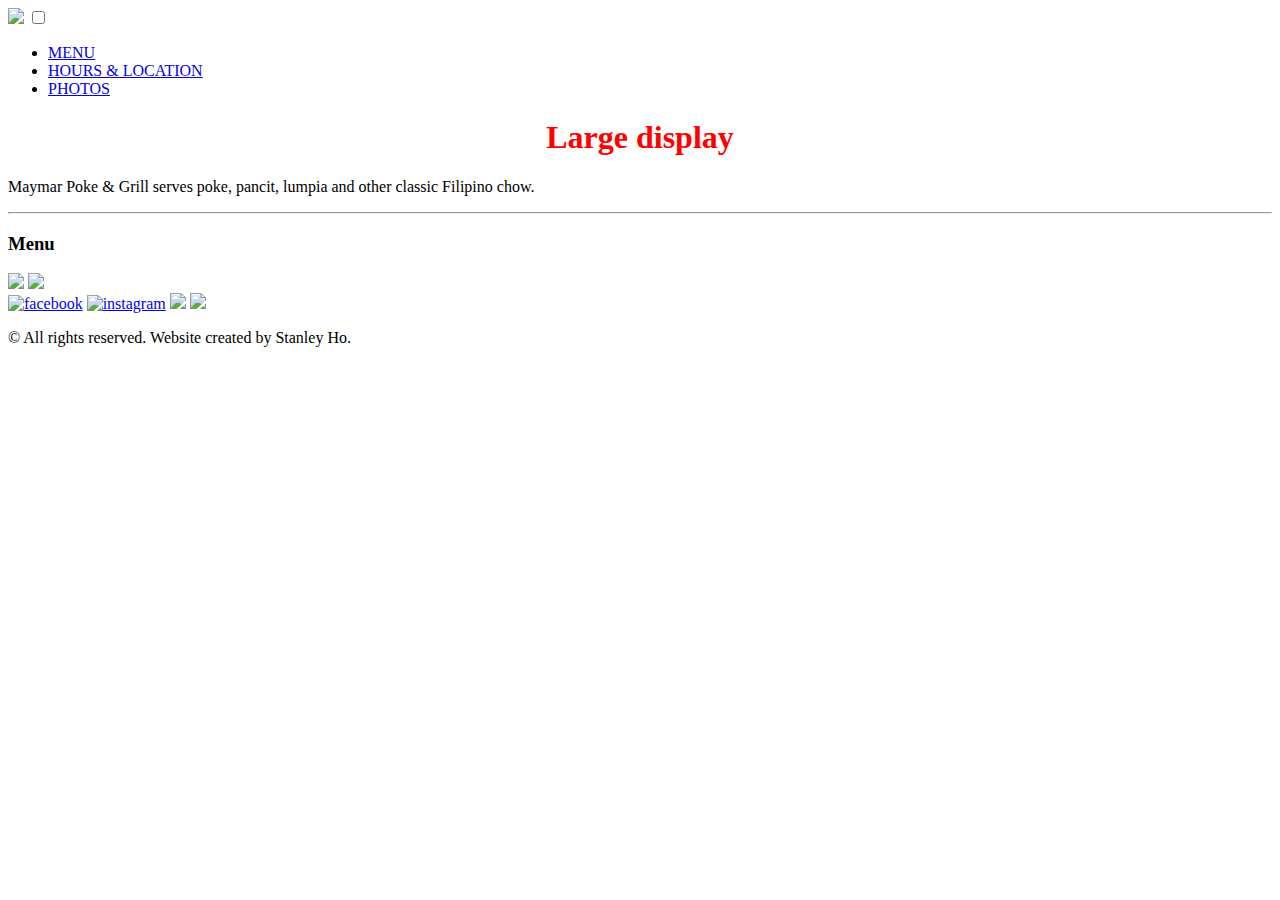
==== index.html @ 7fade16d "update index" ====
<!DOCTYPE html>
<html lang="en-US">
<head>
  <title>Maymar Poke & Grill</title>
  <meta charset="UTF-8">

  <!-- favicon -->
  <link rel="favicon" sizes="180x180" href="images/favicon_io/maymar-favicon.png">
  <link rel="icon" type="image/png" sizes="32x32" href="images/favicon_io/favicon-32x32.png">
  <link rel="icon" type="image/png" sizes="16x16" href="images/favicon_io/favicon-16x16.png">

  <meta name="viewport" content="width=device-width, initial-scale=1">

  <link rel="stylesheet" href="style.css" type="text/css">
</head>

<body>

  <!-- 
    https://www.discocheetah.com/ 
    https://www.zaytinya.com/
    https://www.wearefoundingfarmers.com/contact-us/
    
  -->

  <header class="header">
    <a href="#"><img class="header-logo" src="images/text_logo.png"></a>

    <input class="hamburger-btn" type="checkbox" id="hamburger-btn">
    <!-- "for" attribute allows a link to the input above "hamburger-btn"  -->
    <label class="hamburger-icon" for="hamburger-btn"><span class="nav-icon"></span></label>
    <ul class="menu-bar">
      <li><a href="index.html#menu">MENU</a></li>
      <li><a href="location.html">HOURS & LOCATION</a></li>
      <li><a href="photos.html">PHOTOS</a></li>
    </ul>
  </header>

  

<main>

  <h1 class="large" style="text-align: center; color: red;">Large display</h1>

  <p class="main-text">Maymar Poke & Grill serves poke, pancit, lumpia and other classic Filipino chow. </p>

  <!--
  <img class="main-image" 
  srcset="images/poke7_1400.jpg 1400w,
          images/poke7_703.jpg 703w
          images/poke7_449.jpg 340w"
  sizes="(max-width: 700px) 340px,
         (max-width: 800px) 703px,
         1400px"
  src="images/poke7_1400.jpg" 
  alt="poke image">
  -->

    

  
  <!-- map causing a cookie error
  <div class="map">
  <iframe src="https://www.google.com/maps/embed?pb=!1m18!1m12!1m3!1d3188.610573137041!2d-76.261035985144!3d36.94747206709618!2m3!1f0!2f0!3f0!3m2!1i1024!2i768!4f13.1!3m3!1m2!1s0x89ba909751d1766d%3A0xcc49862e9864d8d7!2sMaymar%20Poke%20and%20Grill!5e0!3m2!1sen!2sus!4v1582059633302!5m2!1sen!2sus" frameborder="0" style="border:0;" allowfullscreen=""></iframe>
  </div>
  -->

<hr>
<h3 class="menu-heading">Menu</h3>
<div class="menu">
  <img src="images/menu2.jpg">
  <img src="images/menu.jpg">
</div>
</main>


<footer>
<!-- Credit for the SVG icons: https://www.flaticon.com/authors/freepik -->

<div class="social-media">

  <a href="https://www.facebook.com/MaymarPoke/" target="_blank"><img src="images/facebook.svg" alt="facebook"></a>
  <a href="https://www.instagram.com/explore/locations/123161578355986/maymar-poke-and-grill?hl=en" target="_blank"><img src="images/instagram.svg" alt="instagram"></a>
  <a href="https://twitter.com/hashtag/maymarpoke" target="_blank"><img src="images/twitter.svg"></a>
  <a href="https://www.yelp.com/biz/maymar-poke-and-grill-norfolk" target="_blank"><img src="images/yelp.svg"></a>
</div>

<p class="copyright">&copy; All rights reserved. Website created by Stanley Ho.</p>
</footer>
  
<script src="script.js" type="text/JavaScript"></script>
</body>
</html>
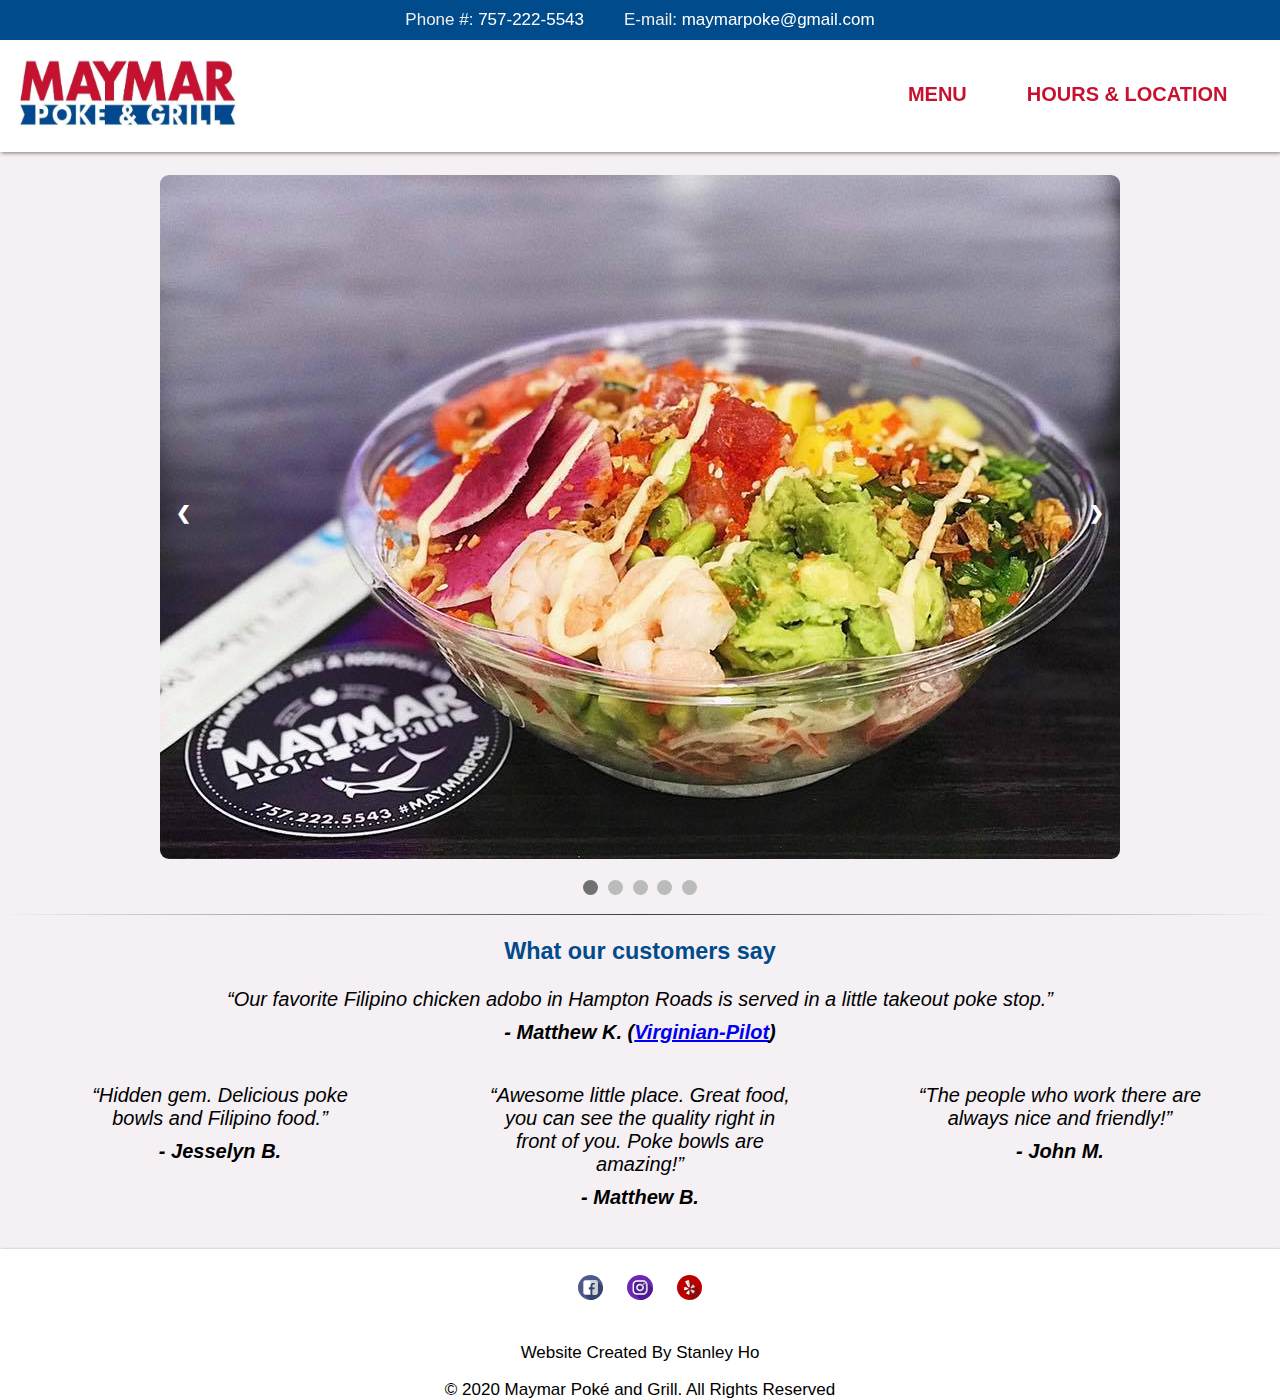
==== commit 4b707103: "removed twitter link" ====
--- a/index.html
+++ b/index.html
@@ -1,7 +1,7 @@
 <!DOCTYPE html>
 <html lang="en-US">
 <head>
-  <title>Maymar Poke & Grill</title>
+  <title>Maymar Poké & Grill</title>
   <meta charset="UTF-8">
 
   <!-- favicon -->
@@ -15,77 +15,107 @@
 </head>
 
 <body>
+  <header class="header">
+    <div class="alerts"></div>
+    <div class="contact"> 
+      <span>Phone #: <a href="tel:757-222-5543">757-222-5543</a></span>
+      <span>E-mail: <a href="mailto:maymarpoke@gmail.com">maymarpoke@gmail.com</a></span>
+    </div>
 
-  <!-- 
-    https://www.discocheetah.com/ 
-    https://www.zaytinya.com/
-    https://www.wearefoundingfarmers.com/contact-us/
-    
-  -->
-
-  <header class="header">
-    <a href="#"><img class="header-logo" src="images/text_logo.png"></a>
+    <a href=""><img class="header-logo" src="images/logos/text-logo.png"></a>
 
     <input class="hamburger-btn" type="checkbox" id="hamburger-btn">
     <!-- "for" attribute allows a link to the input above "hamburger-btn"  -->
     <label class="hamburger-icon" for="hamburger-btn"><span class="nav-icon"></span></label>
     <ul class="menu-bar">
-      <li><a href="index.html#menu">MENU</a></li>
+      <li><a href="menu.html">MENU</a></li>
       <li><a href="location.html">HOURS & LOCATION</a></li>
-      <li><a href="photos.html">PHOTOS</a></li>
     </ul>
   </header>
 
-  
 
-<main>
+<main class="main-index">
 
-  <h1 class="large" style="text-align: center; color: red;">Large display</h1>
+<!-- Slideshow container -->
+<div class="slideshow-container">
 
-  <p class="main-text">Maymar Poke & Grill serves poke, pancit, lumpia and other classic Filipino chow. </p>
+  <!-- Next and previous buttons -->
+  <a class="prev" onclick="plusSlides(-1)">&#10094;</a>
+  <a class="next" onclick="plusSlides(1)">&#10095;</a>
 
-  <!--
-  <img class="main-image" 
-  srcset="images/poke7_1400.jpg 1400w,
-          images/poke7_703.jpg 703w
-          images/poke7_449.jpg 340w"
-  sizes="(max-width: 700px) 340px,
-         (max-width: 800px) 703px,
-         1400px"
-  src="images/poke7_1400.jpg" 
-  alt="poke image">
-  -->
+  <!-- Full-width images with number -->
+  <div class="mySlides fade">
+    <img src="photos/photo6.jpg">
+  </div>
+  <div class="mySlides fade">
+    <img src="photos/photo13.jpg">
+  </div>
+  <div class="mySlides fade">
+    <img src="photos/photo5.jpg">
+  </div>
+  <div class="mySlides fade">
+    <img src="images/logos/maymar-logo.jpg">
+  </div>
+  <div class="mySlides fade">
+    <img src="photos/photo20.jpg">
+  </div>
+</div> 
 
-    
-
-  
-  <!-- map causing a cookie error
-  <div class="map">
-  <iframe src="https://www.google.com/maps/embed?pb=!1m18!1m12!1m3!1d3188.610573137041!2d-76.261035985144!3d36.94747206709618!2m3!1f0!2f0!3f0!3m2!1i1024!2i768!4f13.1!3m3!1m2!1s0x89ba909751d1766d%3A0xcc49862e9864d8d7!2sMaymar%20Poke%20and%20Grill!5e0!3m2!1sen!2sus!4v1582059633302!5m2!1sen!2sus" frameborder="0" style="border:0;" allowfullscreen=""></iframe>
-  </div>
-  -->
+<!-- The dots/circles -->
+<div class="dots">
+  <span class="dot" onclick="currentSlide(1)"></span>
+  <span class="dot" onclick="currentSlide(2)"></span>
+  <span class="dot" onclick="currentSlide(3)"></span>
+  <span class="dot" onclick="currentSlide(4)"></span>
+  <span class="dot" onclick="currentSlide(5)"></span>
+</div>
 
 <hr>
-<h3 class="menu-heading">Menu</h3>
-<div class="menu">
-  <img src="images/menu2.jpg">
-  <img src="images/menu.jpg">
+
+<h3>What our customers say</h3>
+
+<div class="pilot">
+  <q>Our favorite Filipino chicken adobo in
+    Hampton Roads is served in a little
+    takeout poke stop.</q>
+  <p>- Matthew K. (<a href="https://www.pilotonline.com/food-drink/article_b1a02a44-a622-11e8-9b38-3702610ee3bb.html">Virginian-Pilot</a>)<p>
 </div>
+
+<div class="quotes">
+  <div>
+    <q>Hidden gem. Delicious poke bowls and Filipino food.</q>
+    <p>- Jesselyn B.</p>
+  </div>
+
+  <div>
+    <q>Awesome little place. Great food, you can see the quality right in front of you. Poke bowls are amazing!</q>
+    <p>- Matthew B.</p>
+  </div>
+  
+  <div>
+    <q>The people who work there are always nice and friendly!</q>
+    <p>- John M.</p>
+  </div>
+</div>
+
+</div>
+
 </main>
 
 
 <footer>
-<!-- Credit for the SVG icons: https://www.flaticon.com/authors/freepik -->
-
 <div class="social-media">
-
-  <a href="https://www.facebook.com/MaymarPoke/" target="_blank"><img src="images/facebook.svg" alt="facebook"></a>
-  <a href="https://www.instagram.com/explore/locations/123161578355986/maymar-poke-and-grill?hl=en" target="_blank"><img src="images/instagram.svg" alt="instagram"></a>
-  <a href="https://twitter.com/hashtag/maymarpoke" target="_blank"><img src="images/twitter.svg"></a>
-  <a href="https://www.yelp.com/biz/maymar-poke-and-grill-norfolk" target="_blank"><img src="images/yelp.svg"></a>
+  <!-- Credit for the SVG icons: https://www.flaticon.com/authors/freepik -->
+  <a href="https://www.facebook.com/MaymarPoke/" target="_blank"><img src="images/social-icons/facebook.svg" alt="facebook"></a>
+  <a href="https://www.instagram.com/explore/locations/123161578355986/maymar-poke-and-grill?hl=en" target="_blank"><img src="images/social-icons/instagram.svg" alt="instagram"></a>
+<!--   <a href="https://twitter.com/hashtag/maymarpoke" target="_blank"><img src="images/social-icons/twitter.svg"></a> -->
+  <a href="https://www.yelp.com/biz/maymar-poke-and-grill-norfolk" target="_blank"><img src="images/social-icons/yelp.svg"></a>
 </div>
 
-<p class="copyright">&copy; All rights reserved. Website created by Stanley Ho.</p>
+<p class="stanley">Website Created By Stanley Ho</p>
+
+<p class="copyright">&copy; 2020 Maymar Poké and Grill. All Rights Reserved</p>
+
 </footer>
   
 <script src="script.js" type="text/JavaScript"></script>
--- a/style.css
+++ b/style.css
@@ -0,0 +1,527 @@
+/*
+maymar colors 
+
+#C61130  red
+#004B8B  blue
+#FAEA10  yellow
+#E5E4E2  gray
+
+#
+
+#CBC9C5 mid gray button
+#B4B6BB dark gray button
+*/
+
+/*
+  References:
+  creating the header bar: FollowAndrew 
+  https://www.youtube.com/watch?v=sjrp1FEHnyA
+
+  website inspirations:
+  https://www.discocheetah.com/ 
+  https://www.zaytinya.com/
+  https://www.wearefoundingfarmers.com/
+
+  credit for the slideshow: 
+  https://www.w3schools.com/howto/howto_js_slideshow.asp 
+
+  horizontal lines:
+  https://css-tricks.com/examples/hrs/
+
+*/
+
+/* all pages */
+html {
+  font-size: 10px;
+  font-family: Arial, Helvetica, sans-serif;
+}
+
+body {
+  font-size: 2em;
+  margin: 0;
+  background: rgb(245, 240, 243);
+}
+
+/* horizontal lines */
+hr {
+  border: 0;
+  height: 1px;
+  background-image: linear-gradient(to right, rgba(0, 0, 0, 0), rgba(0, 0, 0, 0.75), rgba(0, 0, 0, 0));
+}
+
+h1, h2 {
+  color: #C61130;
+}
+
+h3, h4 {
+  color: #004B8B;
+}
+
+.header {
+  position: sticky;
+  top: 0;
+  width: 100%;
+  box-shadow: 1px 1px 4px 0 rgba(0, 0, 0, .5);
+  background: #fff;
+  z-index: 1;
+}
+
+.header-logo {
+  float: left;
+  width: 11em;
+  height: 3.5em;
+  margin: 2vh 0 2vh 2vh;
+  /* allows the hamburger menu to hover over the header-logo because the absolute position keeps the logo in that position. */
+  position: absolute;
+}
+
+/* hamburger menu */
+  .header ul {
+    margin: 0;
+    padding: 0;
+    list-style: none;
+    overflow: hidden;
+    font-weight: bold;
+  }
+  
+  .menu-bar li:first-child a {
+    border-top: 2px solid #aaa;
+  }
+
+  .menu-bar li a {
+    /* a tags are normally inline. setting it to block allows you to click on the white area next to it */
+    display: block;
+    padding: 2vh;
+    border-right: 1px solid #aaa;
+    text-decoration: none;
+    border: 1px solid #aaa;
+    text-align: center;
+    color: #C61130;
+  }
+
+  .menu-bar a:hover {
+    color: #004B8B;
+  }
+
+  .header .menu-bar {
+    clear: both;
+    max-height: 0px;
+    /* menu-bar transition speed */
+    transition: max-height .4s ease-out;
+  }
+
+  .header .hamburger-icon {
+    padding: 5rem 3rem;
+    /* position is relative so the children can be set as absolute */
+    position: relative;
+    float: right;
+    cursor: pointer;
+  }
+
+
+  /* nav-icon */
+  .header .hamburger-icon .nav-icon {
+    background: #C61130;
+    display: block;
+    height: 2px;
+    width: 30px;
+    position: relative;
+    transition: background .05s ease-out;
+  }
+
+  .header .hamburger-icon .nav-icon::before {
+    background: #C61130;
+    content: "";
+    display: block;
+    height: 100%;
+    width: 100%;
+    position: absolute;
+    transition: all .2s ease-out;
+    top: 8px;
+  }
+
+  .header .hamburger-icon .nav-icon::after {
+    background: #C61130;
+    content: "";
+    display: block;
+    height: 100%;
+    width: 100%;
+    position: absolute;
+    transition: all .2s ease-out;
+    top: -8px;
+  }
+
+  .header .hamburger-btn {
+    display: none;
+  }
+
+  /*  the tilde separates two sequences of selectors. the elements represented by the two sequences share the same parent in the document tree.
+  first-sequence occurs THEN(~) second sequence. */
+  .header .hamburger-btn:checked ~ .menu-bar {
+    max-height: 400px;
+  }
+
+  /* nav-icon animation */
+  .header .hamburger-btn:checked ~ .hamburger-icon .nav-icon {
+    background: transparent;
+  }
+
+  .header .hamburger-btn:checked ~ .hamburger-icon .nav-icon::before {
+    background: #004B8B;
+    transform: rotate(-45deg);
+    top: 0;
+  }
+
+  .header .hamburger-btn:checked ~ .hamburger-icon .nav-icon::after {
+    background: #004B8B;
+    transform: rotate(45deg);
+    top: 0;
+  }
+/* END hamburger menu */
+
+/* contact */
+.contact a:link {
+  text-decoration: none;
+  color: #fff;
+}
+
+.contact a:hover {
+  color: #FAEA10;
+}
+
+.contact {
+  font-size: 1.7rem;
+  background: #004B8B;
+  color: #eee;
+
+  display: flex;
+  flex-wrap: wrap;
+  justify-content: center;
+  align-items: center;
+}
+
+.contact span {
+  margin: 1rem 2rem;
+}
+/* end contact */
+
+
+
+/* footer */
+footer {
+  box-shadow: 1px 1px 3px 0 rgba(0, 0, 0, .5);
+  background: #fff;
+  font-size: 1.7rem;
+}
+
+footer p {
+  text-align: center;
+}
+
+.social-media {
+  display: flex;
+  justify-content: center; 
+  align-items: flex-start;
+  padding: 1.5vh;
+}
+
+.social-media a {
+  width: 1.5em;
+  height: 1.5em;
+  margin: .7em;
+  align-self: flex-start;
+}
+
+.copyright {
+  margin: 0;
+}
+/* end footer */
+/* end all pages */
+
+
+/*index.html-------------------- */
+
+.main-text {
+  text-align: center;
+}
+
+.main-index h3 {
+  text-align: center;
+}
+
+/* slideshow */
+.slideshow-container {
+  max-width: 960px;
+  position: relative;
+  margin: auto;
+  padding-top: 2.5vh;
+}
+
+.mySlides img {
+  width: 100%;
+  max-height: 76vh;
+  border-radius: 1vh;
+  object-fit: cover;
+}
+
+/* Next & previous buttons */
+.prev, .next {
+  cursor: pointer;
+  position: absolute;
+  top: 50%;
+  width: auto;
+  margin-top: -22px;
+  padding: 16px;
+  color: white;
+  font-weight: bold;
+  font-size: 18px;
+  transition: 0.6s ease;
+  border-radius: 0 3px 3px 0;
+  user-select: none;
+}
+
+/* Position the "next button" to the right */
+.next {
+  right: 0;
+  border-radius: 3px 0 0 3px;
+}
+
+/* On hover, add a black background color with a little bit see-through */
+.prev:hover, .next:hover {
+  background-color: rgba(0,0,0,0.8);
+}
+
+/* The dots/bullets/indicators */
+.dots {
+  text-align: center;
+  margin: 1.5vh;
+}
+
+.dot {
+  cursor: pointer;
+  height: 15px;
+  width: 15px;
+  margin: 0 2px;
+  background-color: #bbb;
+  border-radius: 50%;
+  display: inline-block;
+  transition: background-color 0.6s ease;
+}
+
+.active, .dot:hover {
+  background-color: #717171;
+}
+
+/* Fading animation */
+.fade {
+  -webkit-animation-name: fade;
+  -webkit-animation-duration: .3s;
+  animation-name: fade;
+  animation-duration: .3s;
+}
+
+@-webkit-keyframes fade {
+  from {opacity: .4}
+  to {opacity: 1}
+}
+
+@keyframes fade {
+  from {opacity: .4}
+  to {opacity: 1}
+}
+/* END slideshow */
+
+/* quotes */
+.pilot {
+  font-style: italic;
+  text-align: center;
+  padding: 0 15%; 
+}
+
+q + p {
+  font-weight: bold;
+  margin-top: 10px;
+}
+
+.quotes {
+  font-style: italic;
+  display: flex;
+  justify-content: center;
+  flex-wrap: wrap;
+} 
+
+.quotes div {
+  text-align: center;
+  width: 30rem;
+  padding: 2rem 6rem;
+}
+/* END quotes */
+
+/* END index.html ----------------*/
+
+
+
+/* location.html ---------------- */
+.location-header {
+  text-align: center;
+  margin: 0;
+  padding: 3vh 0 1vh 0;
+}
+
+.location {
+  display: flex;
+  flex-wrap: wrap;
+  /* justify-content: space-around; */
+  justify-content: center;
+  align-items: center;
+}
+
+.location h3 {
+  margin: 1rem 0 ;
+}
+
+.time {
+  text-align: center;
+}
+
+.time p {
+  margin: .5rem 0;
+}
+
+.time, .address {
+  margin: 1rem 6rem;
+  text-align: center;
+}
+
+.map {
+  display: flex;
+  justify-content: center;
+  margin: 5vh 3vh;
+}
+
+/* END location.html------------------ */
+
+
+
+/*menu.html ------------------------- */
+.main-menu {
+  margin: 0 5%;
+}
+
+.menu-image-1 {
+  margin: 3vh auto;
+  display: block;
+  width: 20rem;
+  border-radius: 15rem;
+}
+
+/* h2 menu headers */
+.main-menu div h2 {
+  text-align: center;
+}
+
+.poke-menu-ol, .daily-menu-ul {
+  padding-left: 0;
+  margin-bottom: 3.5vh;
+  /* border: 1pt solid red; */
+}
+
+/* 1st level - headings */
+.menu-head {
+  margin: 3vh 3vh .5vh 3vh;
+  font-weight: bold;
+  color: #004B8B;
+}
+
+/* 3rd level - descriptions */
+.sub-menu-head ul li {
+  margin: .5rem 0 .5rem 0;
+}
+
+/* daily-menu headings */
+.daily-menu-ul .menu-head {
+  list-style-type: none;
+  margin-left: .5rem;
+}
+
+/*poke-menu */
+  .poke-menu-ol {
+    margin: 0 35%;
+  } 
+/*end poke-menu */
+
+
+/*daily-menu */
+.main-menu p em {
+  font-size: 1.7rem;
+}
+/*end daily-menu */
+
+/* END menu.html ------------------------- */
+
+
+/* -- PHOTOS -- */
+.photos {
+  display: flex;
+  flex-wrap: wrap;
+  justify-content: center;
+}
+
+.photos img {
+  /* border: 2pt solid black; */
+  width: 17em;
+  height: 17em;
+  margin: 1em;
+}
+/* END PHOTOS */
+
+
+/* large display */
+@media (min-width: 960px) {
+
+/* all pages */
+.large {
+  display: block;
+}
+
+/* header */
+.header {
+  height: 152px;
+}
+
+.header li {
+  float: left;
+}
+
+.header li a {
+  padding: 20px 30px;
+}
+
+.header .menu-bar {
+  margin: 2.5vh;
+  
+  clear: none;
+  float: right;
+  max-height: none;
+}
+
+.header .menu-bar li a {
+  border: none;
+  outline: none;
+  border-radius: 2vh;
+}
+
+.header .hamburger-icon {
+  display: none;
+}
+/* END header */
+/* END all pages */
+
+
+/* location.html */
+  .address {
+    text-align: left;
+  }
+/* END location.html */
+
+} /* large display */
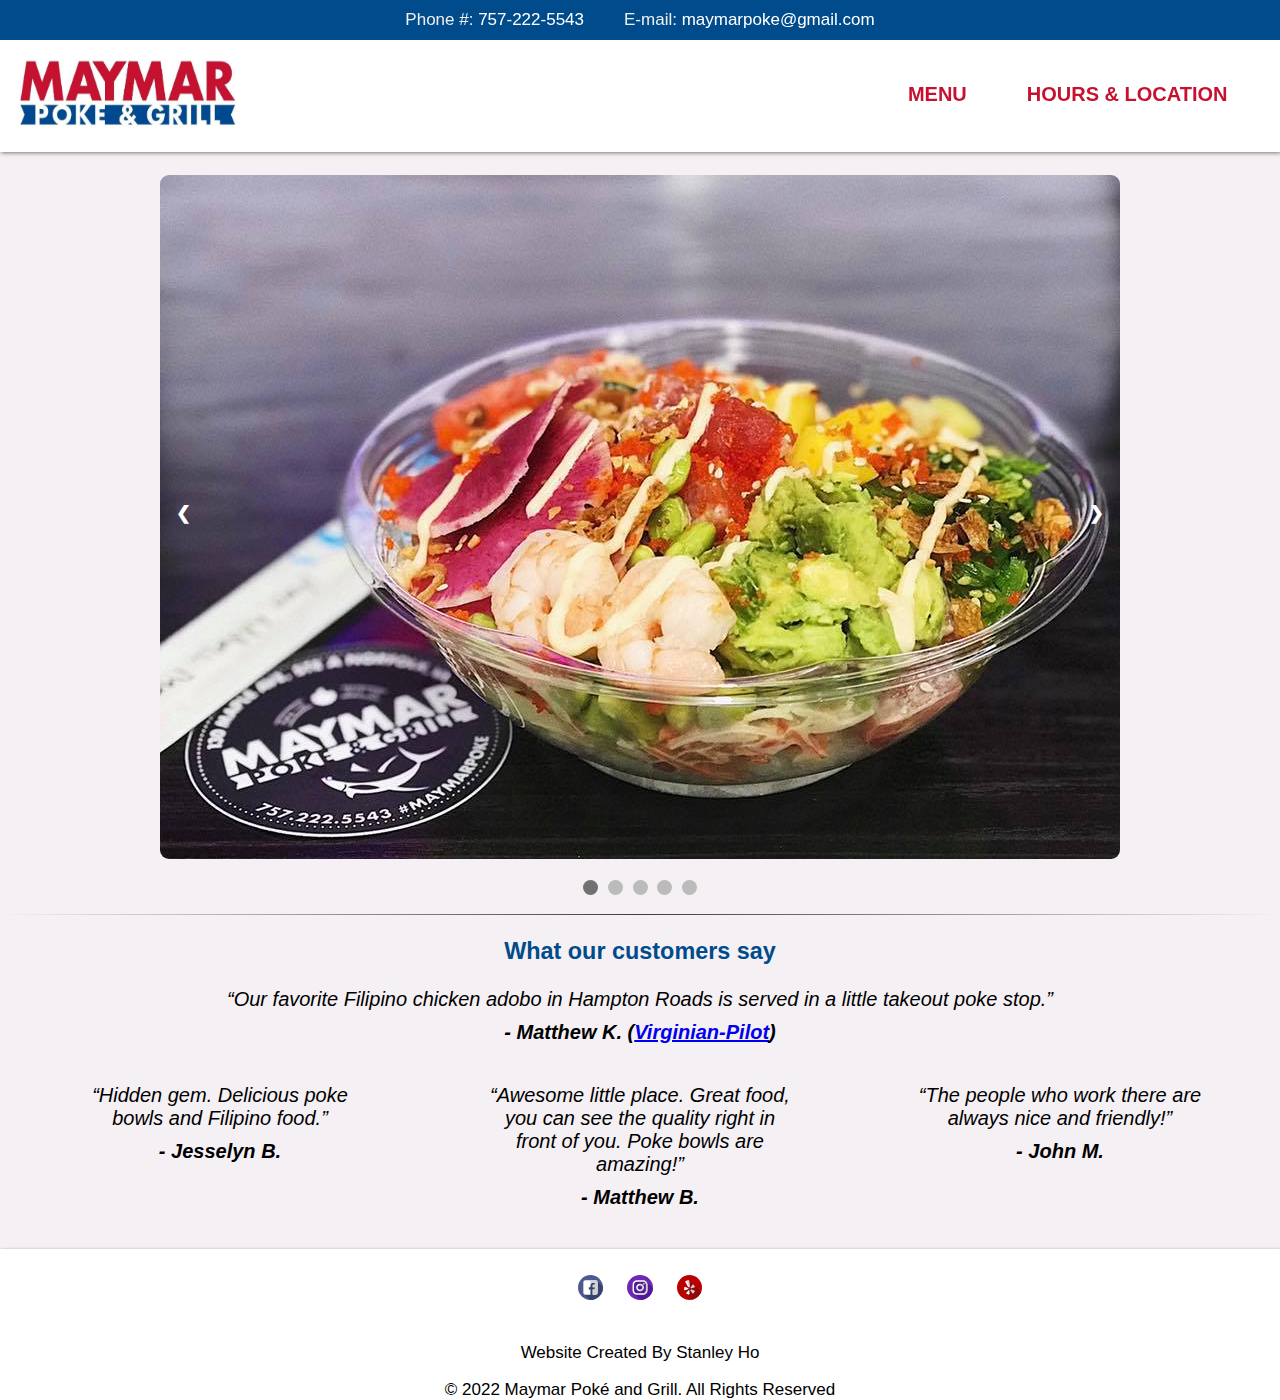
==== commit 7a215923: "Update copyright date." ====
--- a/index.html
+++ b/index.html
@@ -114,7 +114,7 @@
 
 <p class="stanley">Website Created By Stanley Ho</p>
 
-<p class="copyright">&copy; 2020 Maymar Poké and Grill. All Rights Reserved</p>
+<p class="copyright">&copy; 2022 Maymar Poké and Grill. All Rights Reserved</p>
 
 </footer>
   
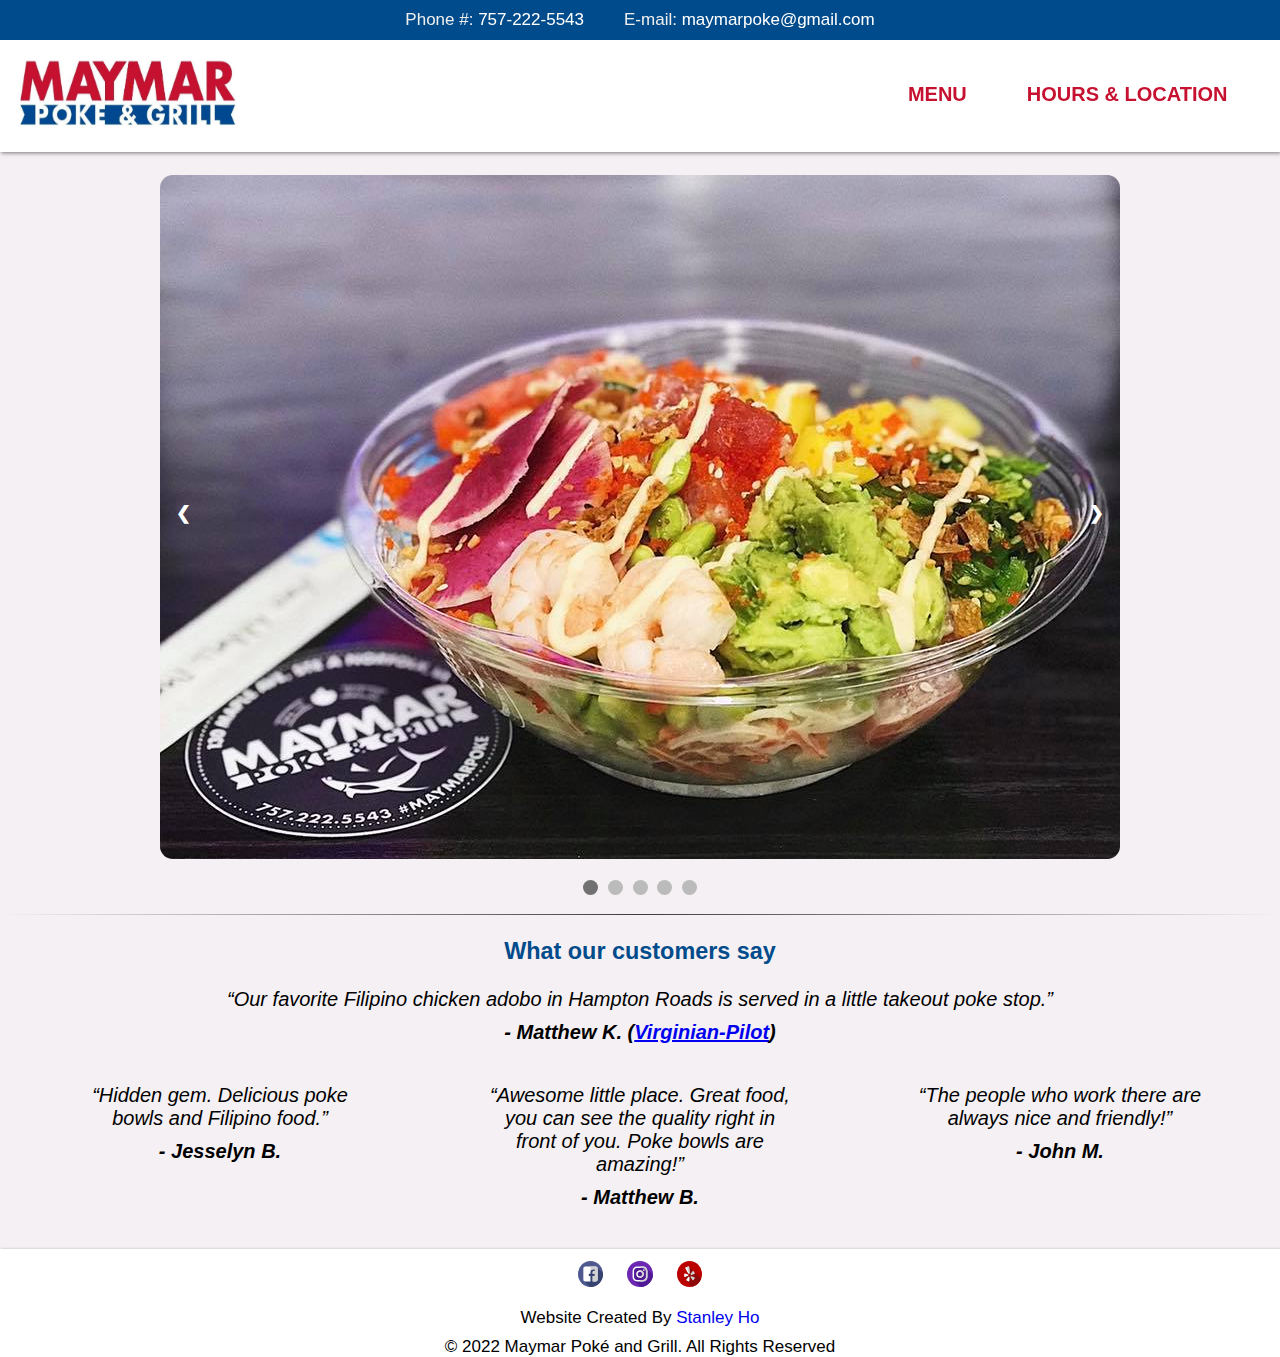
==== commit b820a843: "added link to my portfolio in footer" ====
--- a/index.html
+++ b/index.html
@@ -112,7 +112,7 @@
   <a href="https://www.yelp.com/biz/maymar-poke-and-grill-norfolk" target="_blank"><img src="images/social-icons/yelp.svg"></a>
 </div>
 
-<p class="stanley">Website Created By Stanley Ho</p>
+<p class="stanley">Website Created By <a href="https://stanleyho.org" target="_blank">Stanley Ho</a></p>
 
 <p class="copyright">&copy; 2022 Maymar Poké and Grill. All Rights Reserved</p>
 
--- a/style.css
+++ b/style.css
@@ -1,9 +1,9 @@
 /*
 maymar colors 
 
-#C61130  red
-#004B8B  blue
-#FAEA10  yellow
+#C61130  red (Primary)
+#004B8B  blue (Secondary)
+#FAEA10  yellow (Tertiary)
 #E5E4E2  gray
 
 #
@@ -28,6 +28,8 @@
   horizontal lines:
   https://css-tricks.com/examples/hrs/
 
+  credit for pictures:
+  grilled fish picture: https://pixabay.com/photos/fish-sea-bream-barbecue-grilled-2366925/
 */
 
 /* all pages */
@@ -46,25 +48,58 @@
 hr {
   border: 0;
   height: 1px;
-  background-image: linear-gradient(to right, rgba(0, 0, 0, 0), rgba(0, 0, 0, 0.75), rgba(0, 0, 0, 0));
-}
-
-h1, h2 {
-  color: #C61130;
-}
-
-h3, h4 {
-  color: #004B8B;
-}
-
+  background-image: linear-gradient(
+    to right,
+    rgba(0, 0, 0, 0),
+    rgba(0, 0, 0, 0.75),
+    rgba(0, 0, 0, 0)
+  );
+}
+
+h1,
+h2 {
+  color: #c61130;
+}
+
+h3 {
+  color: #004b8b;
+}
+
+/* header */
 .header {
   position: sticky;
   top: 0;
   width: 100%;
-  box-shadow: 1px 1px 4px 0 rgba(0, 0, 0, .5);
+  box-shadow: 1px 1px 4px 0 rgba(0, 0, 0, 0.5);
   background: #fff;
   z-index: 1;
 }
+
+/* contact */
+.contact a:link {
+  text-decoration: none;
+  color: #fff;
+}
+
+.contact a:hover {
+  color: #faea10;
+}
+
+.contact {
+  font-size: 1.7rem;
+  background: #004b8b;
+  color: #eee;
+
+  display: flex;
+  flex-wrap: wrap;
+  justify-content: center;
+  align-items: center;
+}
+
+.contact span {
+  margin: 1rem 2rem;
+}
+/* end contact */
 
 .header-logo {
   float: left;
@@ -76,140 +111,127 @@
 }
 
 /* hamburger menu */
-  .header ul {
-    margin: 0;
-    padding: 0;
-    list-style: none;
-    overflow: hidden;
-    font-weight: bold;
-  }
-  
-  .menu-bar li:first-child a {
-    border-top: 2px solid #aaa;
-  }
-
-  .menu-bar li a {
-    /* a tags are normally inline. setting it to block allows you to click on the white area next to it */
-    display: block;
-    padding: 2vh;
-    border-right: 1px solid #aaa;
-    text-decoration: none;
-    border: 1px solid #aaa;
-    text-align: center;
-    color: #C61130;
-  }
-
-  .menu-bar a:hover {
-    color: #004B8B;
-  }
-
-  .header .menu-bar {
-    clear: both;
-    max-height: 0px;
-    /* menu-bar transition speed */
-    transition: max-height .4s ease-out;
-  }
-
-  .header .hamburger-icon {
-    padding: 5rem 3rem;
-    /* position is relative so the children can be set as absolute */
-    position: relative;
-    float: right;
-    cursor: pointer;
-  }
-
-
-  /* nav-icon */
-  .header .hamburger-icon .nav-icon {
-    background: #C61130;
-    display: block;
-    height: 2px;
-    width: 30px;
-    position: relative;
-    transition: background .05s ease-out;
-  }
-
-  .header .hamburger-icon .nav-icon::before {
-    background: #C61130;
-    content: "";
-    display: block;
-    height: 100%;
-    width: 100%;
-    position: absolute;
-    transition: all .2s ease-out;
-    top: 8px;
-  }
-
-  .header .hamburger-icon .nav-icon::after {
-    background: #C61130;
-    content: "";
-    display: block;
-    height: 100%;
-    width: 100%;
-    position: absolute;
-    transition: all .2s ease-out;
-    top: -8px;
-  }
-
-  .header .hamburger-btn {
-    display: none;
-  }
-
-  /*  the tilde separates two sequences of selectors. the elements represented by the two sequences share the same parent in the document tree.
+.header ul {
+  margin: 0;
+  padding: 0;
+  list-style: none;
+  overflow: hidden;
+  font-weight: bold;
+}
+
+.menu-bar li:first-child a {
+  border-top: 2px solid #aaa;
+}
+
+.menu-bar li a {
+  /* a tags are normally inline. setting it to block allows you to click on the white area next to it */
+  display: block;
+  padding: 2vh;
+  border-right: 1px solid #aaa;
+  text-decoration: none;
+  border: 1px solid #aaa;
+  text-align: center;
+  color: #c61130;
+}
+
+.menu-bar a:hover {
+  color: #004b8b;
+}
+
+.header .menu-bar {
+  clear: both;
+  max-height: 0px;
+  /* menu-bar transition speed */
+  transition: max-height 0.4s ease-out;
+}
+
+.header .hamburger-icon {
+  padding: 5rem 3rem;
+  /* position is relative so the children can be set as absolute */
+  position: relative;
+  float: right;
+  cursor: pointer;
+}
+
+/* nav-icon */
+.header .hamburger-icon .nav-icon {
+  background: #c61130;
+  display: block;
+  height: 2px;
+  width: 30px;
+  position: relative;
+  transition: background 0.05s ease-out;
+}
+
+.header .hamburger-icon .nav-icon::before {
+  background: #c61130;
+  content: "";
+  display: block;
+  height: 100%;
+  width: 100%;
+  position: absolute;
+  transition: all 0.2s ease-out;
+  top: 8px;
+}
+
+.header .hamburger-icon .nav-icon::after {
+  background: #c61130;
+  content: "";
+  display: block;
+  height: 100%;
+  width: 100%;
+  position: absolute;
+  transition: all 0.2s ease-out;
+  top: -8px;
+}
+
+.header .hamburger-btn {
+  display: none;
+}
+
+/*  the tilde separates two sequences of selectors. the elements represented by the two sequences share the same parent in the document tree.
   first-sequence occurs THEN(~) second sequence. */
-  .header .hamburger-btn:checked ~ .menu-bar {
-    max-height: 400px;
-  }
-
-  /* nav-icon animation */
-  .header .hamburger-btn:checked ~ .hamburger-icon .nav-icon {
-    background: transparent;
-  }
-
-  .header .hamburger-btn:checked ~ .hamburger-icon .nav-icon::before {
-    background: #004B8B;
-    transform: rotate(-45deg);
-    top: 0;
-  }
-
-  .header .hamburger-btn:checked ~ .hamburger-icon .nav-icon::after {
-    background: #004B8B;
-    transform: rotate(45deg);
-    top: 0;
-  }
+.header .hamburger-btn:checked ~ .menu-bar {
+  max-height: 400px;
+}
+
+/* nav-icon animation */
+.header .hamburger-btn:checked ~ .hamburger-icon .nav-icon {
+  background: transparent;
+}
+
+.header .hamburger-btn:checked ~ .hamburger-icon .nav-icon::before {
+  background: #004b8b;
+  transform: rotate(-45deg);
+  top: 0;
+}
+
+.header .hamburger-btn:checked ~ .hamburger-icon .nav-icon::after {
+  background: #004b8b;
+  transform: rotate(45deg);
+  top: 0;
+}
 /* END hamburger menu */
 
-/* contact */
-.contact a:link {
-  text-decoration: none;
+/* end header */
+
+/* main */
+/* alerts to add an announcement to the top of each page. Just enable and change the content */
+.alerts::before {
+  /* content: "ATTENTION: THIS IS AN ANNOUNCEMENT"; */
+  text-shadow: 1.5px 1.5px black;
   color: #fff;
-}
-
-.contact a:hover {
-  color: #FAEA10;
-}
-
-.contact {
-  font-size: 1.7rem;
-  background: #004B8B;
-  color: #eee;
-
-  display: flex;
-  flex-wrap: wrap;
-  justify-content: center;
-  align-items: center;
-}
-
-.contact span {
-  margin: 1rem 2rem;
-}
-/* end contact */
-
-
+  font-weight: bolder;
+  display: block;
+  text-align: center;
+  background: #c61130;
+}
+
+/* end main */
 
 /* footer */
 footer {
-  box-shadow: 1px 1px 3px 0 rgba(0, 0, 0, .5);
+  box-shadow: 1px 1px 3px 0 rgba(0, 0, 0, 0.5);
   background: #fff;
   font-size: 1.7rem;
 }
@@ -220,16 +242,24 @@
 
 .social-media {
   display: flex;
-  justify-content: center; 
+  justify-content: center;
   align-items: flex-start;
-  padding: 1.5vh;
+  /* padding: 1vh; */
 }
 
 .social-media a {
   width: 1.5em;
   height: 1.5em;
-  margin: .7em;
+  margin: 0.7em;
   align-self: flex-start;
+}
+
+.stanley {
+  margin: 1vh;
+}
+
+.stanley a {
+  text-decoration: none;
 }
 
 .copyright {
@@ -237,7 +267,6 @@
 }
 /* end footer */
 /* end all pages */
-
 
 /*index.html-------------------- */
 
@@ -260,12 +289,12 @@
 .mySlides img {
   width: 100%;
   max-height: 76vh;
-  border-radius: 1vh;
   object-fit: cover;
 }
 
 /* Next & previous buttons */
-.prev, .next {
+.prev,
+.next {
   cursor: pointer;
   position: absolute;
   top: 50%;
@@ -287,8 +316,9 @@
 }
 
 /* On hover, add a black background color with a little bit see-through */
-.prev:hover, .next:hover {
-  background-color: rgba(0,0,0,0.8);
+.prev:hover,
+.next:hover {
+  background-color: rgba(0, 0, 0, 0.8);
 }
 
 /* The dots/bullets/indicators */
@@ -308,26 +338,35 @@
   transition: background-color 0.6s ease;
 }
 
-.active, .dot:hover {
+.active,
+.dot:hover {
   background-color: #717171;
 }
 
 /* Fading animation */
 .fade {
   -webkit-animation-name: fade;
-  -webkit-animation-duration: .3s;
+  -webkit-animation-duration: 0.3s;
   animation-name: fade;
-  animation-duration: .3s;
+  animation-duration: 0.3s;
 }
 
 @-webkit-keyframes fade {
-  from {opacity: .4}
-  to {opacity: 1}
+  from {
+    opacity: 0.4;
+  }
+  to {
+    opacity: 1;
+  }
 }
 
 @keyframes fade {
-  from {opacity: .4}
-  to {opacity: 1}
+  from {
+    opacity: 0.4;
+  }
+  to {
+    opacity: 1;
+  }
 }
 /* END slideshow */
 
@@ -335,7 +374,7 @@
 .pilot {
   font-style: italic;
   text-align: center;
-  padding: 0 15%; 
+  padding: 0 15%;
 }
 
 q + p {
@@ -348,7 +387,7 @@
   display: flex;
   justify-content: center;
   flex-wrap: wrap;
-} 
+}
 
 .quotes div {
   text-align: center;
@@ -359,25 +398,29 @@
 
 /* END index.html ----------------*/
 
-
-
 /* location.html ---------------- */
 .location-header {
   text-align: center;
   margin: 0;
   padding: 3vh 0 1vh 0;
+}
+
+.location-photo {
+  width: auto;
+  max-width: 100%;
+  display: block;
+  margin: auto;
 }
 
 .location {
   display: flex;
   flex-wrap: wrap;
-  /* justify-content: space-around; */
   justify-content: center;
   align-items: center;
 }
 
 .location h3 {
-  margin: 1rem 0 ;
+  margin: 1rem 0;
 }
 
 .time {
@@ -385,10 +428,11 @@
 }
 
 .time p {
-  margin: .5rem 0;
-}
-
-.time, .address {
+  margin: 0.5rem 0;
+}
+
+.time,
+.address {
   margin: 1rem 6rem;
   text-align: center;
 }
@@ -401,127 +445,131 @@
 
 /* END location.html------------------ */
 
-
-
 /*menu.html ------------------------- */
 .main-menu {
   margin: 0 5%;
+  text-align: center;
+}
+
+.main-menu h2 {
+  text-align: center;
 }
 
 .menu-image-1 {
   margin: 3vh auto;
   display: block;
-  width: 20rem;
+  width: 30rem;
   border-radius: 15rem;
 }
 
-/* h2 menu headers */
-.main-menu div h2 {
-  text-align: center;
-}
-
-.poke-menu-ol, .daily-menu-ul {
-  padding-left: 0;
-  margin-bottom: 3.5vh;
-  /* border: 1pt solid red; */
-}
-
-/* 1st level - headings */
-.menu-head {
-  margin: 3vh 3vh .5vh 3vh;
-  font-weight: bold;
-  color: #004B8B;
-}
-
-/* 3rd level - descriptions */
-.sub-menu-head ul li {
-  margin: .5rem 0 .5rem 0;
-}
-
-/* daily-menu headings */
-.daily-menu-ul .menu-head {
-  list-style-type: none;
-  margin-left: .5rem;
-}
-
-/*poke-menu */
-  .poke-menu-ol {
-    margin: 0 35%;
-  } 
-/*end poke-menu */
-
-
-/*daily-menu */
+.sub-menu p {
+  margin: 0;
+}
+
 .main-menu p em {
   font-size: 1.7rem;
 }
+
+/*poke-menu */
+.poke-menu {
+  border: 2px solid black;
+  border-radius: 3rem;
+  margin: 3vh 0;
+  padding-bottom: 2rem;
+}
+
+.poke-menu h3 {
+  margin-bottom: 2vh;
+}
+/*end poke-menu */
+
+/*daily-menu */
+.daily-menu {
+  border: 2px solid black;
+  border-radius: 3rem;
+  margin: 3vh 0;
+  padding-bottom: 2rem;
+}
+
+.daily-menu h4 {
+  margin-bottom: 0;
+}
+
+/* daily menu food images */
+.daily-menu img {
+  width: 80%;
+  border-radius: 3rem;
+}
+
 /*end daily-menu */
 
 /* END menu.html ------------------------- */
-
-
-/* -- PHOTOS -- */
-.photos {
-  display: flex;
-  flex-wrap: wrap;
-  justify-content: center;
-}
-
-.photos img {
-  /* border: 2pt solid black; */
-  width: 17em;
-  height: 17em;
-  margin: 1em;
-}
-/* END PHOTOS */
-
 
 /* large display */
 @media (min-width: 960px) {
-
-/* all pages */
-.large {
-  display: block;
-}
-
-/* header */
-.header {
-  height: 152px;
-}
-
-.header li {
-  float: left;
-}
-
-.header li a {
-  padding: 20px 30px;
-}
-
-.header .menu-bar {
-  margin: 2.5vh;
-  
-  clear: none;
-  float: right;
-  max-height: none;
-}
-
-.header .menu-bar li a {
-  border: none;
-  outline: none;
-  border-radius: 2vh;
-}
-
-.header .hamburger-icon {
-  display: none;
-}
-/* END header */
-/* END all pages */
-
-
-/* location.html */
+  /* all pages */
+  .large {
+    display: block;
+  }
+
+  /* header */
+  .header {
+    height: 152px;
+  }
+
+  .header li {
+    float: left;
+  }
+
+  .header li a {
+    padding: 20px 30px;
+  }
+
+  .header .menu-bar {
+    margin: 2.5vh;
+
+    clear: none;
+    float: right;
+    max-height: none;
+  }
+
+  .header .menu-bar li a {
+    border: none;
+    outline: none;
+    border-radius: 2vh;
+  }
+
+  .header .hamburger-icon {
+    display: none;
+  }
+  /* END header */
+  /* END all pages */
+
+  /*index.html */
+  .mySlides img {
+    border-radius: 1vw;
+  }
+
+  /*end index.html  */
+
+  /* location.html */
+  .location-photo {
+    max-width: 55%;
+    border-radius: 1rem;
+  }
+
   .address {
     text-align: left;
   }
-/* END location.html */
-
+  /*end location.html */
+
+  /*menu.html */
+  .main-menu {
+    margin: 0 20%;
+  }
+
+  .daily-menu img {
+    max-width: 50%;
+  }
+  /*end menu.html  */
 } /* large display */
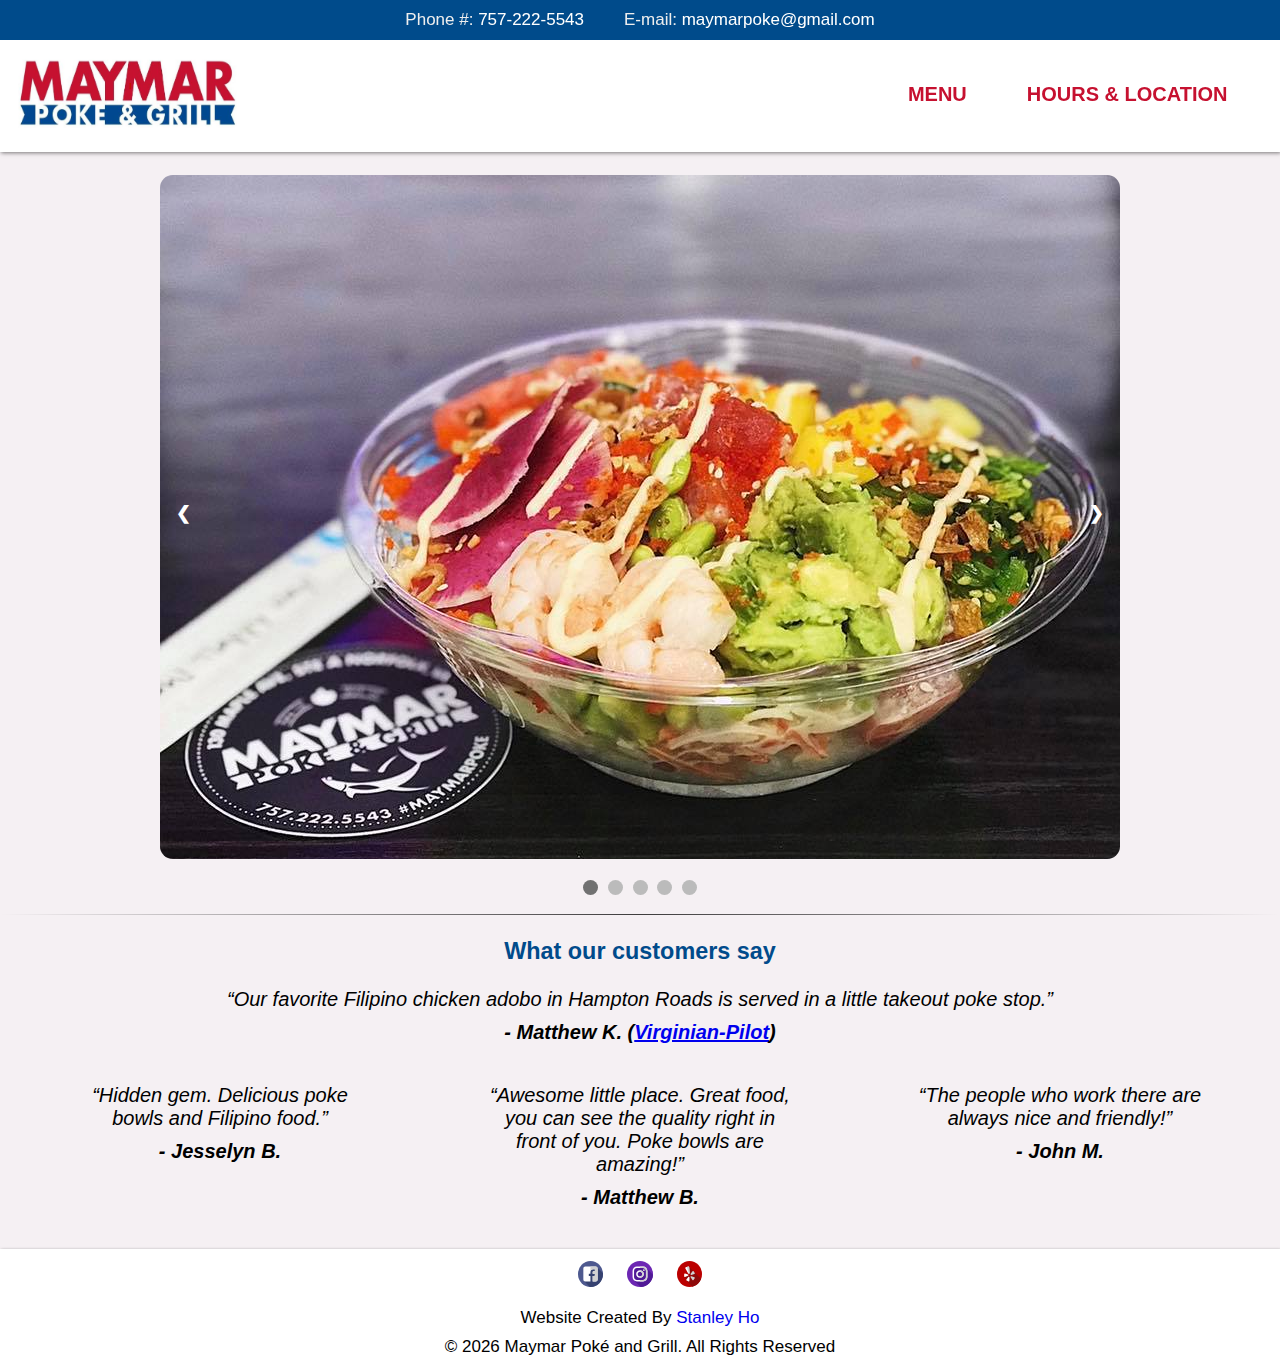
==== commit d465967c: "added 'new Date().getFullYear()' for copyright year in the footer" ====
--- a/index.html
+++ b/index.html
@@ -114,7 +114,7 @@
 
 <p class="stanley">Website Created By <a href="https://stanleyho.org" target="_blank">Stanley Ho</a></p>
 
-<p class="copyright">&copy; 2022 Maymar Poké and Grill. All Rights Reserved</p>
+<p class="copyright">&copy; <span id="copyrightYear">test</span> Maymar Poké and Grill. All Rights Reserved</p>
 
 </footer>
   
--- a/style.css
+++ b/style.css
@@ -257,7 +257,6 @@
 .stanley {
   margin: 1vh;
 }
-
 .stanley a {
   text-decoration: none;
 }
